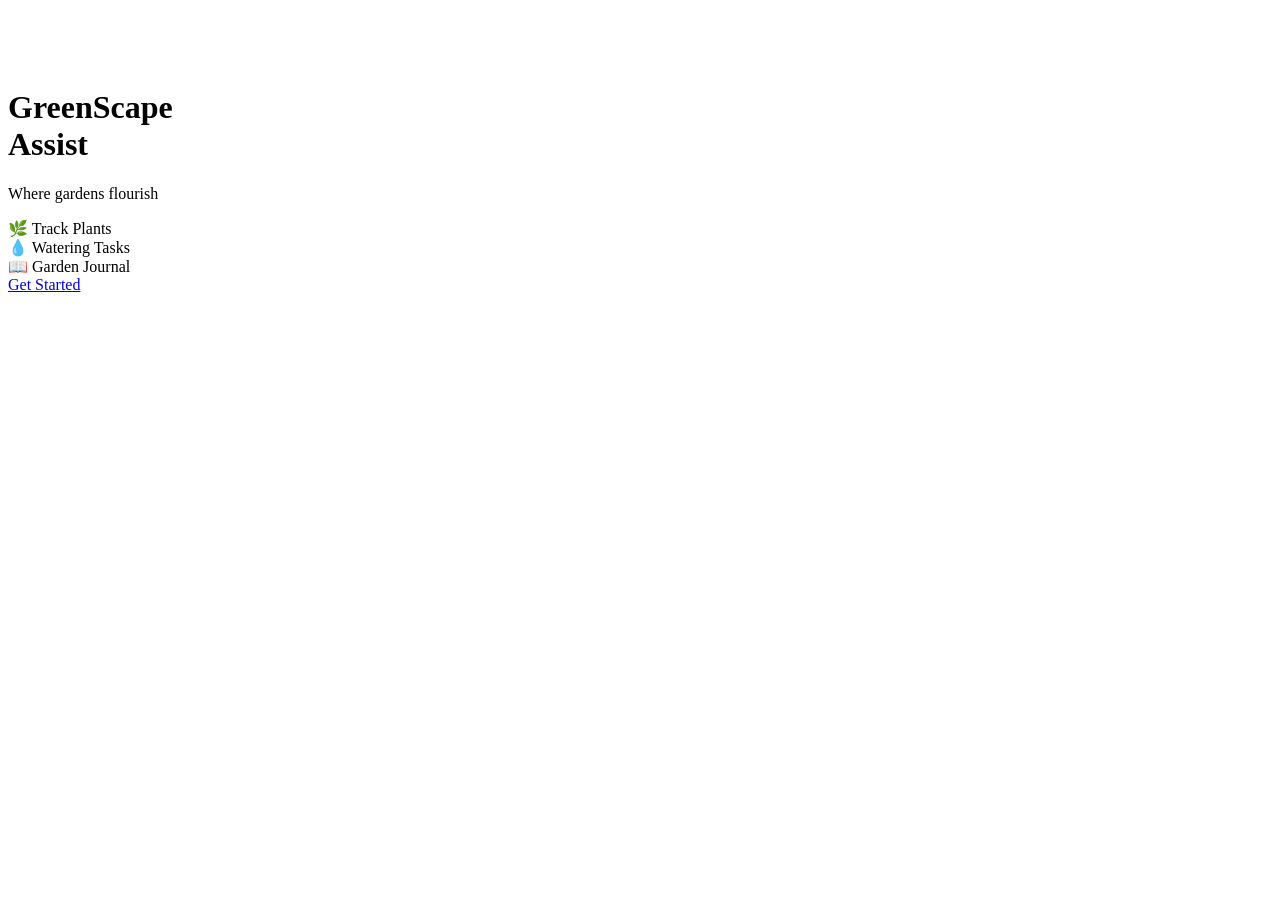
==== index.html @ 7e0a843c "Add initial index.html for GreenScape Assist" ====
<!DOCTYPE html>
<html lang="en">
<head>
  <meta charset="UTF-8" />
  <meta name="viewport" content="width=device-width, initial-scale=1.0" />
  <title>GreenScape Assist – Where Gardens Flourish</title>
  <link rel="stylesheet" href="styles/main.css" />
  <link rel="preconnect" href="https://fonts.googleapis.com">
  <link href="https://fonts.googleapis.com/css2?family=Playfair+Display:wght@400;600&family=DM+Sans:wght@300;400;500&display=swap" rel="stylesheet">
</head>
<body class="welcome-page">

  <div class="welcome-bg">
    <div class="leaf-pattern"></div>
  </div>

  <main class="welcome-container">
    <div class="welcome-content">
      <div class="logo-circle">
        <svg width="56" height="56" viewBox="0 0 24 24" fill="none" stroke="white" stroke-width="1.8" stroke-linecap="round" stroke-linejoin="round">
          <path d="M11 20A7 7 0 0 1 9.8 6.1C15.5 5 17 4.48 19 2c1 2 2 4.18 2 8 0 5.5-4.78 10-10 10z"/>
          <path d="M2 21c0-3 1.85-5.36 5.08-6C9.5 14.52 12 13 13 12"/>
        </svg>
      </div>

      <h1 class="welcome-title">GreenScape<br>Assist</h1>
      <p class="welcome-tagline">Where gardens flourish</p>

      <div class="welcome-features">
        <div class="feature-pill">🌿 Track Plants</div>
        <div class="feature-pill">💧 Watering Tasks</div>
        <div class="feature-pill">📖 Garden Journal</div>
      </div>

      <a href="garden.html" class="btn-primary btn-large" onclick="localStorage.setItem('hasVisited','true')">
        Get Started
      </a>
    </div>
  </main>

  <script>
    if (localStorage.getItem('hasVisited')) {
      window.location.href = 'garden.html';
    }
  </script>
</body>
</html>
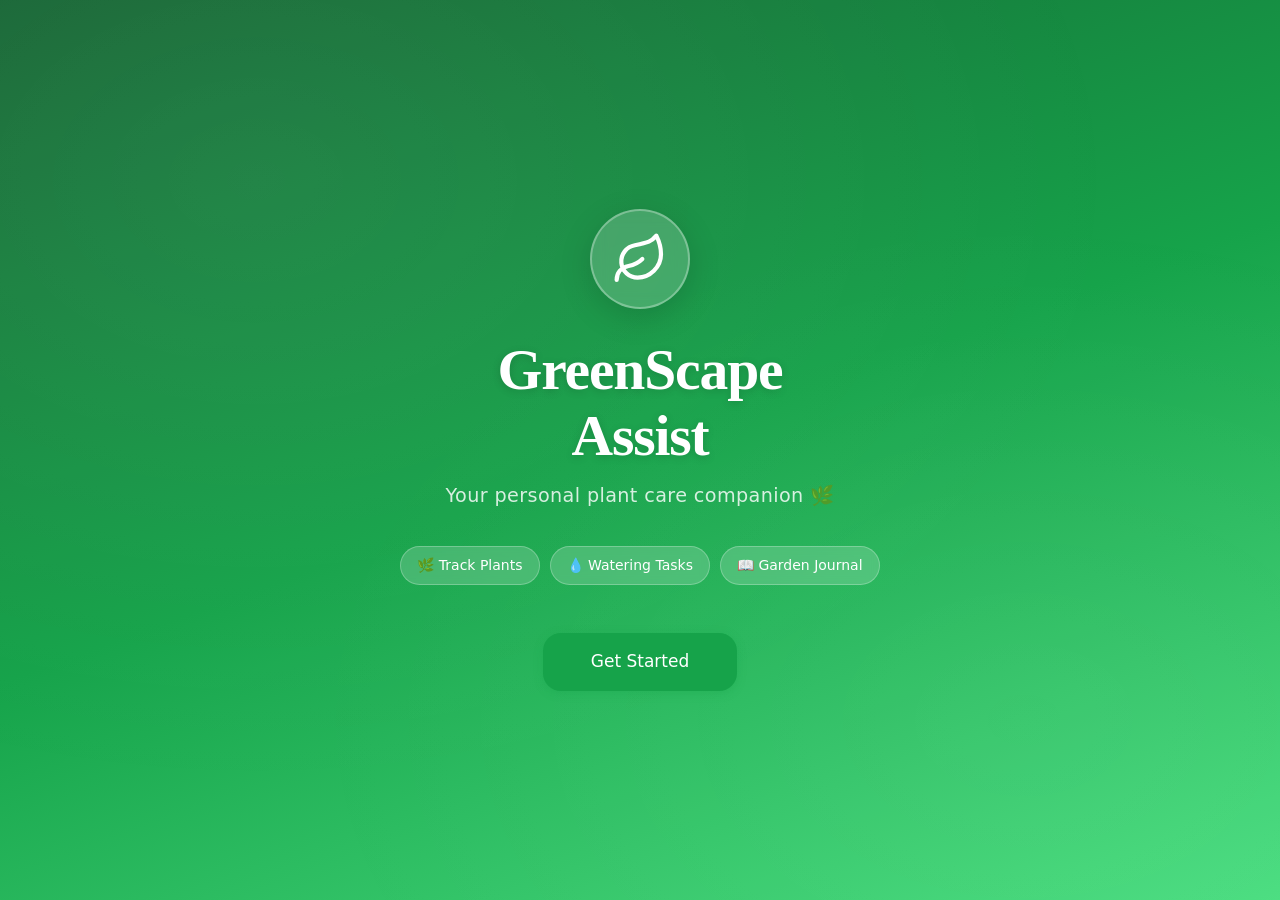
==== commit 6b4d7942: "Update welcome tagline in index.html" ====
--- a/index.html
+++ b/index.html
@@ -24,7 +24,7 @@
       </div>
 
       <h1 class="welcome-title">GreenScape<br>Assist</h1>
-      <p class="welcome-tagline">Where gardens flourish</p>
+      <p class="welcome-tagline">Your personal plant care companion 🌿</p>
 
       <div class="welcome-features">
         <div class="feature-pill">🌿 Track Plants</div>
--- a/styles/main.css
+++ b/styles/main.css
@@ -0,0 +1,895 @@
+/* ─── Google Fonts loaded in HTML ─────────────────────────────────────────── */
+
+/* ─── CSS Variables ──────────────────────────────────────────────────────────*/
+:root {
+  --green-50:  #f0fdf4;
+  --green-100: #dcfce7;
+  --green-200: #bbf7d0;
+  --green-500: #22c55e;
+  --green-600: #16a34a;
+  --green-700: #15803d;
+  --green-800: #166534;
+  --green-900: #14532d;
+
+  --amber-50:  #fffbeb;
+  --amber-100: #fef3c7;
+  --amber-200: #fde68a;
+
+  --cream:     #fef9ec;
+  --parchment: #f5e6d3;
+
+  --text-dark:   #1a2e1a;
+  --text-mid:    #4b5563;
+  --text-light:  #9ca3af;
+
+  --radius-sm:  6px;
+  --radius-md:  12px;
+  --radius-lg:  18px;
+  --radius-xl:  24px;
+  --radius-full: 999px;
+
+  --shadow-sm: 0 1px 3px rgba(0,0,0,.08), 0 1px 2px rgba(0,0,0,.06);
+  --shadow-md: 0 4px 12px rgba(0,0,0,.10), 0 2px 4px rgba(0,0,0,.06);
+  --shadow-lg: 0 10px 30px rgba(0,0,0,.12);
+
+  --font-display: 'Playfair Display', Georgia, serif;
+  --font-body:    'DM Sans', system-ui, sans-serif;
+
+  --nav-h: 68px;
+  --header-h: 70px;
+}
+
+/* ─── Reset & Base ───────────────────────────────────────────────────────────*/
+*, *::before, *::after { box-sizing: border-box; margin: 0; padding: 0; }
+
+html { font-size: 16px; -webkit-text-size-adjust: 100%; }
+
+body {
+  font-family: var(--font-body);
+  font-weight: 400;
+  color: var(--text-dark);
+  background: var(--green-50);
+  min-height: 100vh;
+  line-height: 1.5;
+}
+
+a { text-decoration: none; color: inherit; }
+button { cursor: pointer; border: none; background: none; font-family: inherit; }
+img { display: block; max-width: 100%; }
+input, select, textarea { font-family: inherit; }
+
+/* ─── Welcome Page ───────────────────────────────────────────────────────────*/
+.welcome-page {
+  background: linear-gradient(160deg, #166534 0%, #16a34a 50%, #4ade80 100%);
+  min-height: 100vh;
+  display: flex;
+  align-items: center;
+  justify-content: center;
+  overflow: hidden;
+  position: relative;
+}
+
+.welcome-bg {
+  position: fixed;
+  inset: 0;
+  pointer-events: none;
+}
+
+.leaf-pattern {
+  position: absolute;
+  inset: 0;
+  background-image:
+    radial-gradient(ellipse at 20% 20%, rgba(255,255,255,0.06) 0%, transparent 60%),
+    radial-gradient(ellipse at 80% 80%, rgba(255,255,255,0.04) 0%, transparent 50%);
+}
+
+.welcome-container {
+  position: relative;
+  z-index: 1;
+  display: flex;
+  align-items: center;
+  justify-content: center;
+  min-height: 100vh;
+  padding: 40px 24px;
+  width: 100%;
+}
+
+.welcome-content {
+  text-align: center;
+  animation: fadeUp 0.8s ease both;
+}
+
+@keyframes fadeUp {
+  from { opacity: 0; transform: translateY(24px); }
+  to   { opacity: 1; transform: translateY(0); }
+}
+
+.logo-circle {
+  width: 100px;
+  height: 100px;
+  background: rgba(255,255,255,0.18);
+  border: 2px solid rgba(255,255,255,0.3);
+  border-radius: 50%;
+  display: flex;
+  align-items: center;
+  justify-content: center;
+  margin: 0 auto 28px;
+  backdrop-filter: blur(8px);
+  box-shadow: 0 8px 32px rgba(0,0,0,0.15);
+}
+
+.welcome-title {
+  font-family: var(--font-display);
+  font-size: clamp(2.4rem, 8vw, 3.6rem);
+  font-weight: 600;
+  color: white;
+  line-height: 1.15;
+  letter-spacing: -0.02em;
+  margin-bottom: 12px;
+  text-shadow: 0 2px 8px rgba(0,0,0,0.15);
+}
+
+.welcome-tagline {
+  font-size: 1.2rem;
+  color: rgba(255,255,255,0.82);
+  margin-bottom: 36px;
+  font-weight: 300;
+  letter-spacing: 0.02em;
+}
+
+.welcome-features {
+  display: flex;
+  flex-wrap: wrap;
+  gap: 10px;
+  justify-content: center;
+  margin-bottom: 48px;
+}
+
+.feature-pill {
+  background: rgba(255,255,255,0.18);
+  border: 1px solid rgba(255,255,255,0.25);
+  color: white;
+  padding: 8px 16px;
+  border-radius: var(--radius-full);
+  font-size: 0.875rem;
+  font-weight: 500;
+  backdrop-filter: blur(4px);
+}
+
+/* ─── Buttons ────────────────────────────────────────────────────────────────*/
+.btn-primary {
+  display: inline-flex;
+  align-items: center;
+  justify-content: center;
+  gap: 8px;
+  background: var(--green-600);
+  color: white;
+  border-radius: var(--radius-md);
+  padding: 12px 28px;
+  font-size: 0.9375rem;
+  font-weight: 500;
+  transition: background 0.15s, transform 0.1s, box-shadow 0.15s;
+  box-shadow: 0 2px 8px rgba(22,163,74,0.35);
+  cursor: pointer;
+  border: none;
+  font-family: inherit;
+  white-space: nowrap;
+}
+
+.btn-primary:hover {
+  background: var(--green-700);
+  box-shadow: 0 4px 16px rgba(22,163,74,0.4);
+  transform: translateY(-1px);
+}
+
+.btn-primary:active { transform: translateY(0); }
+
+.btn-large { padding: 16px 48px; font-size: 1.0625rem; border-radius: var(--radius-lg); }
+
+.btn-outline {
+  display: inline-flex;
+  align-items: center;
+  justify-content: center;
+  gap: 8px;
+  background: white;
+  color: var(--text-dark);
+  border: 1.5px solid rgba(0,0,0,0.12);
+  border-radius: var(--radius-md);
+  padding: 12px 20px;
+  font-size: 0.9375rem;
+  font-weight: 500;
+  transition: background 0.15s, border-color 0.15s;
+  cursor: pointer;
+  font-family: inherit;
+}
+
+.btn-outline:hover { background: var(--green-50); border-color: var(--green-600); }
+
+.btn-danger {
+  display: inline-flex;
+  align-items: center;
+  justify-content: center;
+  background: #dc2626;
+  color: white;
+  border-radius: var(--radius-md);
+  padding: 12px 20px;
+  font-size: 0.9375rem;
+  font-weight: 500;
+  cursor: pointer;
+  border: none;
+  font-family: inherit;
+  transition: background 0.15s;
+}
+
+.btn-danger:hover { background: #b91c1c; }
+
+.btn-full { width: 100%; }
+.btn-row { display: flex; gap: 12px; }
+.flex-1 { flex: 1; }
+.mt-3 { margin-top: 12px; }
+.mt-4 { margin-top: 16px; }
+
+/* ─── App Shell ──────────────────────────────────────────────────────────────*/
+.app-page {
+  background: linear-gradient(160deg, var(--green-50) 0%, var(--green-100) 100%);
+  min-height: 100vh;
+}
+
+.app-shell {
+  display: flex;
+  flex-direction: column;
+  height: 100vh;
+  max-width: 480px;
+  margin: 0 auto;
+  background: linear-gradient(160deg, var(--green-50) 0%, #e8f5e9 100%);
+  position: relative;
+  overflow: hidden;
+}
+
+/* ─── App Header ─────────────────────────────────────────────────────────────*/
+.app-header {
+  background: var(--cream);
+  padding: 14px 16px 12px;
+  border-bottom: 1px solid rgba(0,0,0,0.06);
+  flex-shrink: 0;
+  z-index: 10;
+}
+
+.app-header--green {
+  background: var(--green-600);
+}
+
+.header-inner {
+  display: flex;
+  align-items: center;
+  justify-content: space-between;
+  margin-bottom: 10px;
+}
+
+.header-title {
+  font-family: var(--font-display);
+  font-size: 1.3rem;
+  font-weight: 600;
+  color: var(--green-900);
+  line-height: 1.2;
+}
+
+.header-title--white { color: white; }
+
+.header-sub {
+  font-size: 0.8125rem;
+  color: var(--text-mid);
+  margin-top: 2px;
+}
+
+/* ─── Icon Buttons ───────────────────────────────────────────────────────────*/
+.icon-btn {
+  width: 36px;
+  height: 36px;
+  border-radius: 50%;
+  display: flex;
+  align-items: center;
+  justify-content: center;
+  background: rgba(0,0,0,0.06);
+  color: var(--text-dark);
+  transition: background 0.15s;
+  border: none;
+  cursor: pointer;
+}
+
+.icon-btn:hover { background: rgba(0,0,0,0.10); }
+.icon-btn--white { background: rgba(255,255,255,0.2); color: white; }
+.icon-btn--white:hover { background: rgba(255,255,255,0.3); }
+.icon-btn--green { background: var(--green-600); color: white; }
+.icon-btn--green:hover { background: var(--green-700); }
+
+/* ─── Search Bar ─────────────────────────────────────────────────────────────*/
+.search-bar {
+  position: relative;
+}
+
+.search-icon {
+  position: absolute;
+  left: 12px;
+  top: 50%;
+  transform: translateY(-50%);
+  color: var(--text-light);
+  pointer-events: none;
+}
+
+.search-input {
+  width: 100%;
+  padding: 10px 12px 10px 40px;
+  background: white;
+  border: 1.5px solid rgba(0,0,0,0.08);
+  border-radius: var(--radius-full);
+  font-size: 0.9rem;
+  color: var(--text-dark);
+  outline: none;
+  transition: border-color 0.15s;
+}
+
+.search-input:focus { border-color: var(--green-500); }
+
+/* ─── Main Scroll Area ───────────────────────────────────────────────────────*/
+.main-scroll {
+  flex: 1;
+  overflow-y: auto;
+  padding: 16px;
+  padding-bottom: calc(var(--nav-h) + 24px);
+  -webkit-overflow-scrolling: touch;
+}
+
+.main-scroll.no-header { padding-top: 0; }
+
+/* ─── Bottom Nav ─────────────────────────────────────────────────────────────*/
+.bottom-nav {
+  height: var(--nav-h);
+  background: var(--green-600);
+  display: flex;
+  align-items: center;
+  justify-content: space-around;
+  padding: 0 8px;
+  flex-shrink: 0;
+  z-index: 10;
+}
+
+.nav-item {
+  display: flex;
+  flex-direction: column;
+  align-items: center;
+  gap: 4px;
+  color: rgba(255,255,255,0.65);
+  font-size: 0.7rem;
+  font-weight: 500;
+  padding: 8px 20px;
+  border-radius: var(--radius-md);
+  transition: color 0.15s, background 0.15s;
+}
+
+.nav-item:hover, .nav-item.active {
+  color: white;
+  background: rgba(255,255,255,0.12);
+}
+
+/* ─── FAB ────────────────────────────────────────────────────────────────────*/
+.fab {
+  position: fixed;
+  bottom: calc(var(--nav-h) + 18px);
+  right: 24px;
+  width: 56px;
+  height: 56px;
+  border-radius: 50%;
+  background: var(--green-600);
+  color: white;
+  display: flex;
+  align-items: center;
+  justify-content: center;
+  box-shadow: 0 4px 16px rgba(22,163,74,0.45);
+  z-index: 20;
+  transition: background 0.15s, transform 0.15s, box-shadow 0.15s;
+}
+
+.fab:hover {
+  background: var(--green-700);
+  transform: scale(1.08);
+  box-shadow: 0 6px 24px rgba(22,163,74,0.5);
+}
+
+/* ─── Plant Cards (Garden) ───────────────────────────────────────────────────*/
+.plant-grid {
+  display: grid;
+  grid-template-columns: 1fr;
+  gap: 12px;
+}
+
+.plant-card {
+  background: var(--cream);
+  border-radius: var(--radius-lg);
+  overflow: hidden;
+  display: flex;
+  height: 120px;
+  box-shadow: var(--shadow-sm);
+  border: 1px solid rgba(0,0,0,0.04);
+  transition: box-shadow 0.2s, transform 0.2s;
+}
+
+.plant-card:hover {
+  box-shadow: var(--shadow-md);
+  transform: translateY(-2px);
+}
+
+.plant-card-img {
+  width: 120px;
+  flex-shrink: 0;
+  overflow: hidden;
+}
+
+.plant-card-img img {
+  width: 100%;
+  height: 100%;
+  object-fit: cover;
+}
+
+.plant-card-body {
+  flex: 1;
+  padding: 14px 14px 14px 16px;
+  display: flex;
+  flex-direction: column;
+  justify-content: space-between;
+}
+
+.plant-name {
+  font-size: 1.0625rem;
+  font-weight: 500;
+  margin-bottom: 2px;
+}
+
+.plant-species {
+  font-size: 0.8125rem;
+  color: var(--text-mid);
+  margin-bottom: 8px;
+}
+
+.plant-status {
+  display: inline-flex;
+  align-items: center;
+  gap: 6px;
+  font-size: 0.75rem;
+  font-weight: 500;
+  padding: 5px 12px;
+  border-radius: var(--radius-full);
+  width: fit-content;
+}
+
+.status-water  { background: #dbeafe; color: #1d4ed8; }
+.status-healthy { background: #dcfce7; color: #15803d; }
+
+/* ─── Empty State ────────────────────────────────────────────────────────────*/
+.empty-state {
+  text-align: center;
+  color: var(--text-mid);
+  padding: 64px 20px;
+  font-size: 0.9375rem;
+}
+
+.empty-card {
+  background: var(--parchment);
+  border: 1px solid var(--amber-200);
+  border-radius: var(--radius-lg);
+  padding: 48px 24px;
+  text-align: center;
+  color: var(--text-mid);
+}
+
+.empty-emoji { font-size: 2.5rem; margin-bottom: 12px; }
+.empty-sub { font-size: 0.8125rem; margin-top: 6px; }
+
+/* ─── Plant Detail ───────────────────────────────────────────────────────────*/
+.detail-hero {
+  position: relative;
+  height: 260px;
+  overflow: hidden;
+}
+
+.detail-hero-img {
+  width: 100%;
+  height: 100%;
+  object-fit: cover;
+}
+
+.back-btn {
+  position: absolute;
+  top: 14px;
+  left: 14px;
+  width: 40px;
+  height: 40px;
+  border-radius: 50%;
+  background: rgba(255,255,255,0.9);
+  display: flex;
+  align-items: center;
+  justify-content: center;
+  box-shadow: var(--shadow-sm);
+  color: var(--text-dark);
+  transition: background 0.15s;
+}
+
+.back-btn:hover { background: white; }
+
+.delete-btn {
+  position: absolute;
+  top: 14px;
+  right: 14px;
+  width: 40px;
+  height: 40px;
+  border-radius: 50%;
+  background: rgba(255,255,255,0.9);
+  display: flex;
+  align-items: center;
+  justify-content: center;
+  box-shadow: var(--shadow-sm);
+  cursor: pointer;
+  border: none;
+  transition: background 0.15s;
+}
+
+.delete-btn:hover { background: white; }
+
+.detail-card {
+  background: var(--parchment);
+  border: 1px solid var(--amber-200);
+  border-radius: var(--radius-lg);
+  padding: 20px;
+  box-shadow: var(--shadow-sm);
+}
+
+.detail-name {
+  font-family: var(--font-display);
+  font-size: 1.6rem;
+  font-weight: 600;
+  margin-bottom: 2px;
+}
+
+.detail-species {
+  font-size: 0.9rem;
+  color: var(--text-mid);
+  margin-bottom: 20px;
+}
+
+.detail-stats { display: flex; flex-direction: column; gap: 14px; }
+
+.stat-row {
+  display: flex;
+  align-items: center;
+  gap: 14px;
+}
+
+.stat-icon {
+  width: 36px;
+  height: 36px;
+  border-radius: 50%;
+  display: flex;
+  align-items: center;
+  justify-content: center;
+  font-size: 1rem;
+  flex-shrink: 0;
+}
+
+.stat-blue   { background: #dbeafe; }
+.stat-amber  { background: #fef3c7; }
+.stat-green  { background: #dcfce7; }
+.stat-purple { background: #f3e8ff; }
+
+.stat-body { flex: 1; }
+.stat-label { font-size: 0.75rem; color: var(--text-mid); }
+.stat-value { font-size: 0.9rem; font-weight: 500; }
+
+.card-section-title {
+  font-family: var(--font-display);
+  font-size: 1.1rem;
+  font-weight: 600;
+  margin-bottom: 10px;
+}
+
+.notes-text {
+  font-size: 0.9rem;
+  color: var(--text-mid);
+  line-height: 1.6;
+}
+
+.delete-confirm {
+  background: #fef2f2;
+  border: 1px solid #fecaca;
+  border-radius: var(--radius-lg);
+  padding: 18px;
+  font-size: 0.9rem;
+  color: #7f1d1d;
+  margin-top: 12px;
+}
+
+/* ─── Badges ─────────────────────────────────────────────────────────────────*/
+.badge {
+  display: inline-flex;
+  align-items: center;
+  padding: 3px 10px;
+  border-radius: var(--radius-full);
+  font-size: 0.72rem;
+  font-weight: 600;
+  white-space: nowrap;
+}
+
+.badge-danger    { background: #fee2e2; color: #dc2626; }
+.badge-secondary { background: var(--green-100); color: var(--green-800); }
+
+/* ─── Forms ──────────────────────────────────────────────────────────────────*/
+.form-card {
+  background: var(--cream);
+  border: 1px solid rgba(0,0,0,0.06);
+  border-radius: var(--radius-lg);
+  padding: 20px;
+  box-shadow: var(--shadow-sm);
+}
+
+.form-group { margin-bottom: 18px; }
+
+.form-label {
+  display: block;
+  font-size: 0.9rem;
+  font-weight: 500;
+  margin-bottom: 6px;
+  color: var(--text-dark);
+}
+
+.required { color: #dc2626; }
+.optional { color: var(--text-light); font-weight: 400; font-size: 0.8rem; }
+
+.form-input {
+  width: 100%;
+  padding: 10px 14px;
+  background: white;
+  border: 1.5px solid rgba(0,0,0,0.10);
+  border-radius: var(--radius-md);
+  font-size: 0.9rem;
+  color: var(--text-dark);
+  outline: none;
+  transition: border-color 0.15s, box-shadow 0.15s;
+  font-family: inherit;
+}
+
+.form-input:focus {
+  border-color: var(--green-500);
+  box-shadow: 0 0 0 3px rgba(34,197,94,0.1);
+}
+
+.form-select { cursor: pointer; }
+
+.form-textarea {
+  resize: vertical;
+  min-height: 96px;
+  line-height: 1.5;
+}
+
+/* ─── Tasks ──────────────────────────────────────────────────────────────────*/
+.tab-bar {
+  display: flex;
+  gap: 4px;
+  background: var(--parchment);
+  border-radius: var(--radius-lg);
+  padding: 4px;
+}
+
+.tab-btn {
+  flex: 1;
+  padding: 8px 12px;
+  border-radius: var(--radius-md);
+  font-size: 0.85rem;
+  font-weight: 500;
+  cursor: pointer;
+  background: none;
+  color: var(--text-mid);
+  border: none;
+  font-family: inherit;
+  transition: background 0.15s, color 0.15s;
+  display: flex;
+  align-items: center;
+  justify-content: center;
+  gap: 6px;
+}
+
+.tab-btn.active {
+  background: white;
+  color: var(--green-700);
+  box-shadow: var(--shadow-sm);
+}
+
+.tab-count {
+  background: var(--green-100);
+  color: var(--green-700);
+  border-radius: var(--radius-full);
+  padding: 1px 7px;
+  font-size: 0.72rem;
+  font-weight: 600;
+}
+
+.tab-btn.active .tab-count {
+  background: var(--green-600);
+  color: white;
+}
+
+.task-list { display: flex; flex-direction: column; gap: 10px; }
+
+.task-card {
+  background: var(--parchment);
+  border: 1px solid var(--amber-200);
+  border-radius: var(--radius-lg);
+  padding: 16px;
+  display: flex;
+  align-items: flex-start;
+  gap: 12px;
+  box-shadow: var(--shadow-sm);
+  transition: opacity 0.2s;
+}
+
+.task-done { opacity: 0.6; }
+
+.task-toggle {
+  margin-top: 2px;
+  flex-shrink: 0;
+  cursor: pointer;
+  background: none;
+  border: none;
+  padding: 0;
+  line-height: 0;
+}
+
+.task-body { flex: 1; }
+
+.task-header {
+  display: flex;
+  align-items: flex-start;
+  justify-content: space-between;
+  gap: 8px;
+}
+
+.task-plant {
+  font-size: 0.9375rem;
+  font-weight: 500;
+  margin-bottom: 4px;
+}
+
+.task-type {
+  font-size: 0.8125rem;
+  color: var(--text-mid);
+}
+
+.line-through { text-decoration: line-through; }
+
+/* ─── Journal ────────────────────────────────────────────────────────────────*/
+.entry-list { display: flex; flex-direction: column; gap: 12px; }
+
+.journal-card {
+  background: var(--parchment);
+  border: 1px solid var(--amber-200);
+  border-radius: var(--radius-lg);
+  padding: 18px;
+  box-shadow: var(--shadow-sm);
+  animation: fadeUp 0.3s ease both;
+}
+
+.journal-card-header {
+  display: flex;
+  justify-content: space-between;
+  align-items: flex-start;
+  gap: 8px;
+  margin-bottom: 10px;
+}
+
+.journal-title {
+  font-size: 0.9375rem;
+  font-weight: 500;
+  margin-bottom: 4px;
+}
+
+.plant-tag {
+  font-size: 0.78rem;
+  color: var(--green-700);
+  font-weight: 500;
+}
+
+.journal-date {
+  font-size: 0.75rem;
+  color: var(--text-light);
+  white-space: nowrap;
+  margin-top: 2px;
+}
+
+.journal-content {
+  font-size: 0.875rem;
+  color: var(--text-mid);
+  line-height: 1.65;
+}
+
+/* ─── Modal ──────────────────────────────────────────────────────────────────*/
+.modal-backdrop {
+  position: fixed;
+  inset: 0;
+  background: rgba(0,0,0,0.45);
+  z-index: 40;
+  backdrop-filter: blur(2px);
+}
+
+.modal {
+  position: fixed;
+  left: 50%;
+  top: 50%;
+  transform: translate(-50%, -50%);
+  width: calc(100% - 32px);
+  max-width: 440px;
+  background: var(--parchment);
+  border-radius: var(--radius-xl);
+  padding: 24px;
+  z-index: 50;
+  box-shadow: var(--shadow-lg);
+  max-height: 90vh;
+  overflow-y: auto;
+  animation: modalIn 0.2s ease;
+}
+
+@keyframes modalIn {
+  from { opacity: 0; transform: translate(-50%, -48%) scale(0.97); }
+  to   { opacity: 1; transform: translate(-50%, -50%) scale(1); }
+}
+
+.modal-header {
+  display: flex;
+  align-items: center;
+  justify-content: space-between;
+  margin-bottom: 20px;
+}
+
+.modal-title {
+  font-family: var(--font-display);
+  font-size: 1.2rem;
+  font-weight: 600;
+}
+
+.hidden { display: none !important; }
+
+/* ─── Toast ──────────────────────────────────────────────────────────────────*/
+.toast {
+  position: fixed;
+  bottom: calc(var(--nav-h) + 20px);
+  left: 50%;
+  transform: translateX(-50%) translateY(20px);
+  background: #1a2e1a;
+  color: white;
+  padding: 12px 24px;
+  border-radius: var(--radius-full);
+  font-size: 0.875rem;
+  font-weight: 500;
+  z-index: 100;
+  opacity: 0;
+  transition: opacity 0.25s, transform 0.25s;
+  box-shadow: var(--shadow-md);
+  white-space: nowrap;
+  pointer-events: none;
+}
+
+.toast-error { background: #7f1d1d; }
+
+.toast-show {
+  opacity: 1;
+  transform: translateX(-50%) translateY(0);
+}
+
+/* ─── Scrollbar ──────────────────────────────────────────────────────────────*/
+.main-scroll::-webkit-scrollbar { width: 4px; }
+.main-scroll::-webkit-scrollbar-track { background: transparent; }
+.main-scroll::-webkit-scrollbar-thumb { background: rgba(0,0,0,0.12); border-radius: 2px; }
+
+/* ─── Responsive: desktop center ─────────────────────────────────────────────*/
+@media (min-width: 520px) {
+  .app-shell { border-radius: 24px; margin-top: 20px; margin-bottom: 20px; height: calc(100vh - 40px); box-shadow: var(--shadow-lg); }
+  .fab { right: calc(50% - 240px + 24px); }
+  .toast { bottom: calc(var(--nav-h) + 40px); }
+}
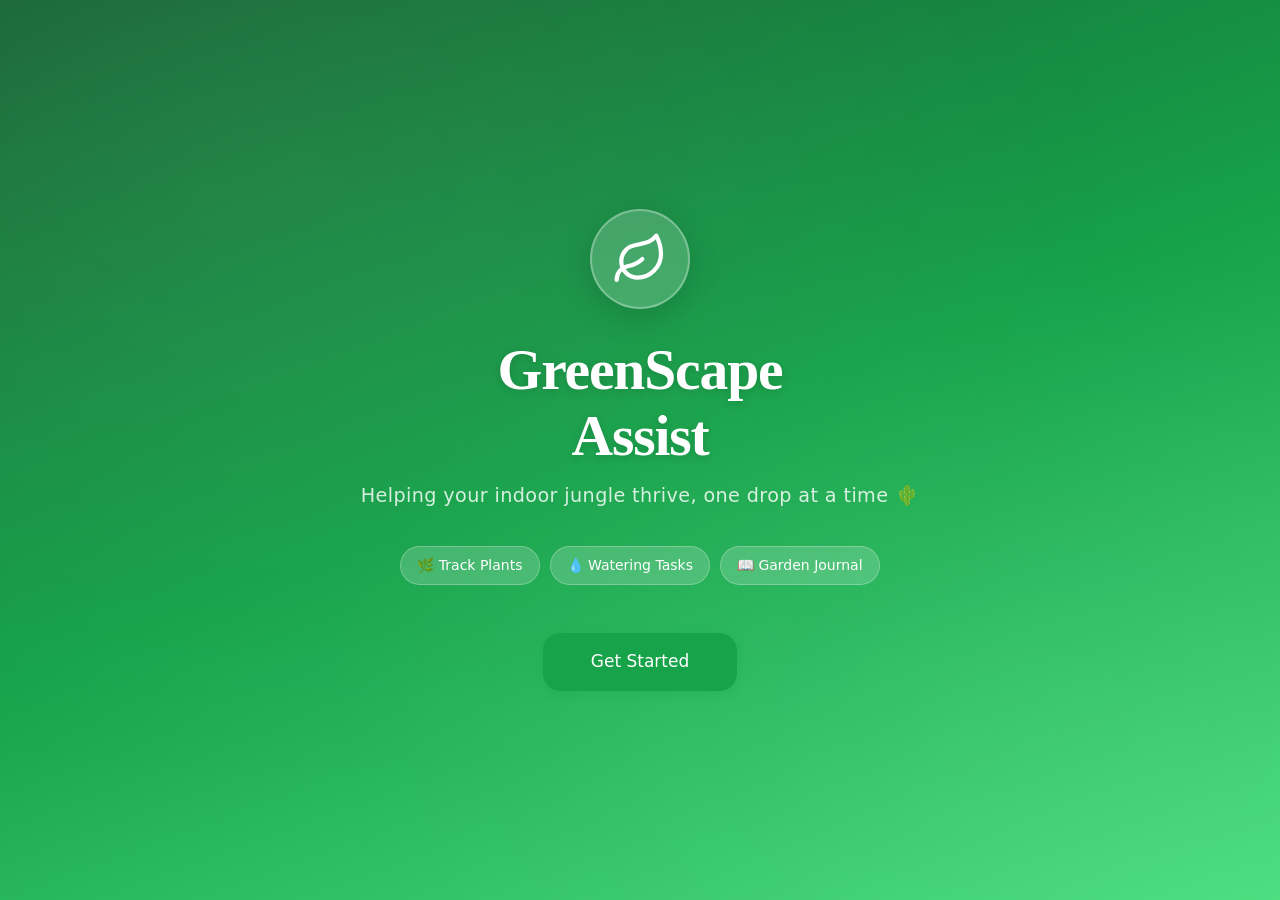
==== commit 34fd02a3: "Update welcome tagline and comment out redirect" ====
--- a/index.html
+++ b/index.html
@@ -24,7 +24,7 @@
       </div>
 
       <h1 class="welcome-title">GreenScape<br>Assist</h1>
-      <p class="welcome-tagline">Your personal plant care companion 🌿</p>
+      <p class="welcome-tagline">Helping your indoor jungle thrive, one drop at a time 🌵</p>
 
       <div class="welcome-features">
         <div class="feature-pill">🌿 Track Plants</div>
@@ -39,9 +39,13 @@
   </main>
 
   <script>
+    /* REDIRECT REMOVED FOR MAINTENANCE: 
+       We commented this out so the welcome page stays visible.
+    
     if (localStorage.getItem('hasVisited')) {
       window.location.href = 'garden.html';
     }
+    */
   </script>
 </body>
 </html>
